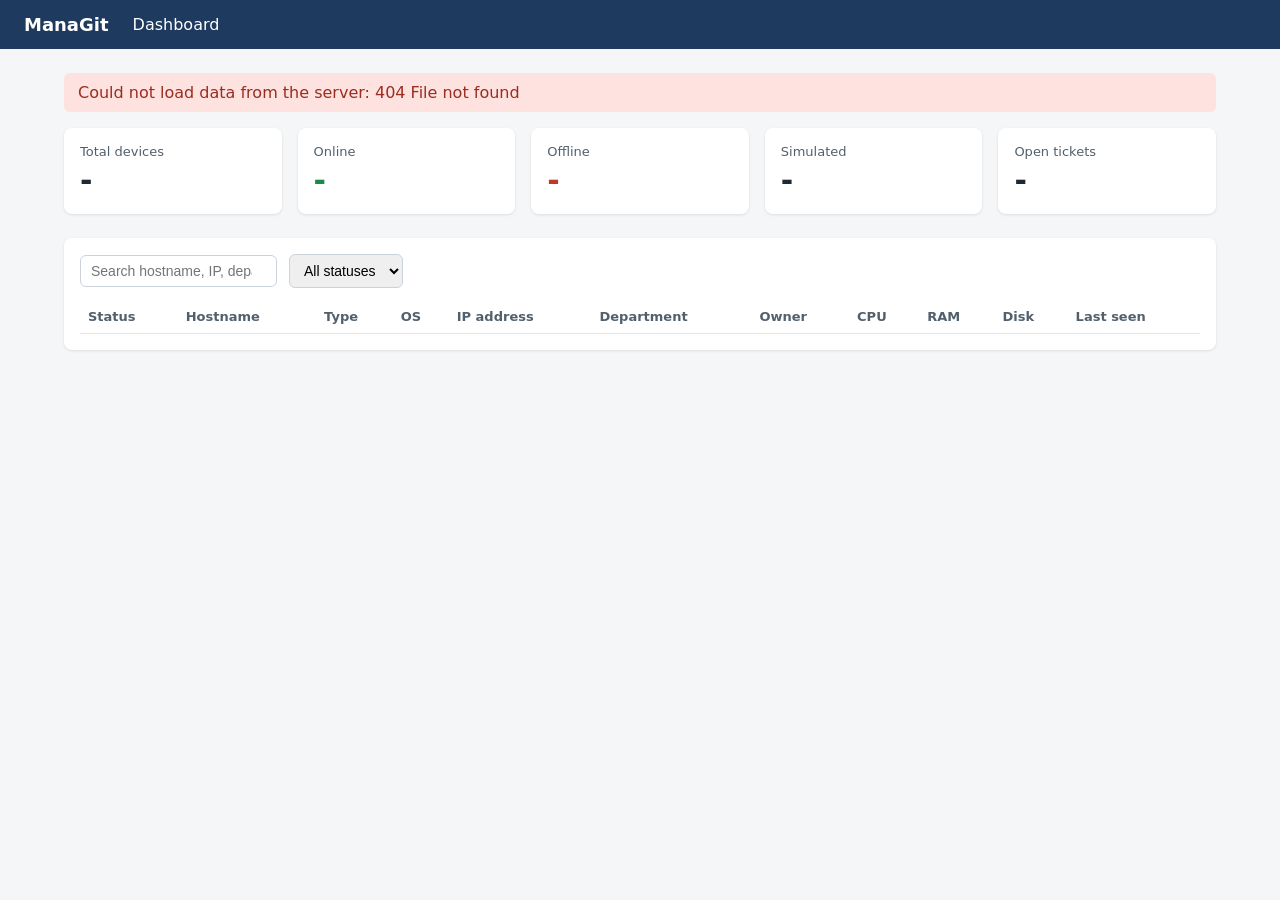
==== frontend/admin/index.html @ d22b3952 "Add admin dashboard (summary cards and device table)" ====
<!DOCTYPE html>
<html lang="en">
<head>
  <meta charset="utf-8">
  <meta name="viewport" content="width=device-width, initial-scale=1">
  <title>ManaGit - Dashboard</title>
  <link rel="stylesheet" href="style.css">
</head>
<body>
  <header>
    <h1>ManaGit</h1>
    <nav>
      <a href="index.html" class="active">Dashboard</a>
    </nav>
  </header>
  <main>
    <div id="error" class="error" hidden></div>

    <section class="cards">
      <div class="card"><div class="label">Total devices</div><div class="value" id="c-total">-</div></div>
      <div class="card online"><div class="label">Online</div><div class="value" id="c-online">-</div></div>
      <div class="card offline"><div class="label">Offline</div><div class="value" id="c-offline">-</div></div>
      <div class="card"><div class="label">Simulated</div><div class="value" id="c-simulated">-</div></div>
      <div class="card"><div class="label">Open tickets</div><div class="value" id="c-tickets">-</div></div>
    </section>

    <section class="panel">
      <div class="toolbar">
        <input id="search" type="search" placeholder="Search hostname, IP, department, owner...">
        <select id="status-filter">
          <option value="all">All statuses</option>
          <option value="online">Online</option>
          <option value="offline">Offline</option>
        </select>
        <span class="spacer"></span>
        <span class="muted" id="refreshed"></span>
      </div>
      <table>
        <thead>
          <tr>
            <th>Status</th><th>Hostname</th><th>Type</th><th>OS</th><th>IP address</th>
            <th>Department</th><th>Owner</th><th>CPU</th><th>RAM</th><th>Disk</th><th>Last seen</th>
          </tr>
        </thead>
        <tbody id="device-rows"></tbody>
      </table>
    </section>
  </main>
  <script src="app.js"></script>
  <script src="dashboard.js"></script>
</body>
</html>
---- frontend/admin/style.css ----
* { box-sizing: border-box; }
body { margin: 0; font-family: system-ui, Arial, sans-serif; background: #f4f6f8; color: #1f2933; }
header { background: #1f3a5f; color: #fff; padding: 14px 24px; display: flex; align-items: center; gap: 24px; }
header h1 { font-size: 18px; margin: 0; }
header nav a { color: #cfe0f5; text-decoration: none; margin-right: 16px; }
header nav a:hover, header nav a.active { color: #fff; }
main { max-width: 1200px; margin: 0 auto; padding: 24px; }
.cards { display: grid; grid-template-columns: repeat(auto-fit, minmax(170px, 1fr)); gap: 16px; margin-bottom: 24px; }
.card { background: #fff; border-radius: 8px; padding: 16px; box-shadow: 0 1px 3px rgba(0,0,0,.1); }
.card .label { font-size: 13px; color: #52606d; }
.card .value { font-size: 30px; font-weight: 600; margin-top: 4px; }
.card.online .value { color: #1b8a4b; }
.card.offline .value { color: #c0392b; }
.panel { background: #fff; border-radius: 8px; padding: 16px; box-shadow: 0 1px 3px rgba(0,0,0,.1); }
.toolbar { display: flex; gap: 12px; margin-bottom: 12px; flex-wrap: wrap; align-items: center; }
.toolbar input, .toolbar select { padding: 7px 10px; border: 1px solid #cbd2d9; border-radius: 6px; font-size: 14px; }
.toolbar .spacer { flex: 1; }
.muted { color: #7b8794; font-size: 13px; }
table { width: 100%; border-collapse: collapse; font-size: 14px; }
th, td { text-align: left; padding: 9px 8px; border-bottom: 1px solid #e4e7eb; }
th { color: #52606d; font-weight: 600; font-size: 13px; }
tr:hover td { background: #f8fafc; }
td a { color: #1f5fa8; text-decoration: none; font-weight: 600; }
td a:hover { text-decoration: underline; }
.badge { display: inline-block; padding: 2px 10px; border-radius: 12px; font-size: 12px; font-weight: 600; }
.badge.online { background: #d6f5e3; color: #11693a; }
.badge.offline { background: #fde2df; color: #9b2c20; }
.tag { display: inline-block; padding: 1px 7px; border-radius: 4px; font-size: 11px; background: #e4e7eb; color: #52606d; margin-left: 6px; }
.warn { color: #c0392b; font-weight: 600; }
.error { background: #fde2df; color: #9b2c20; padding: 10px 14px; border-radius: 6px; margin-bottom: 16px; }
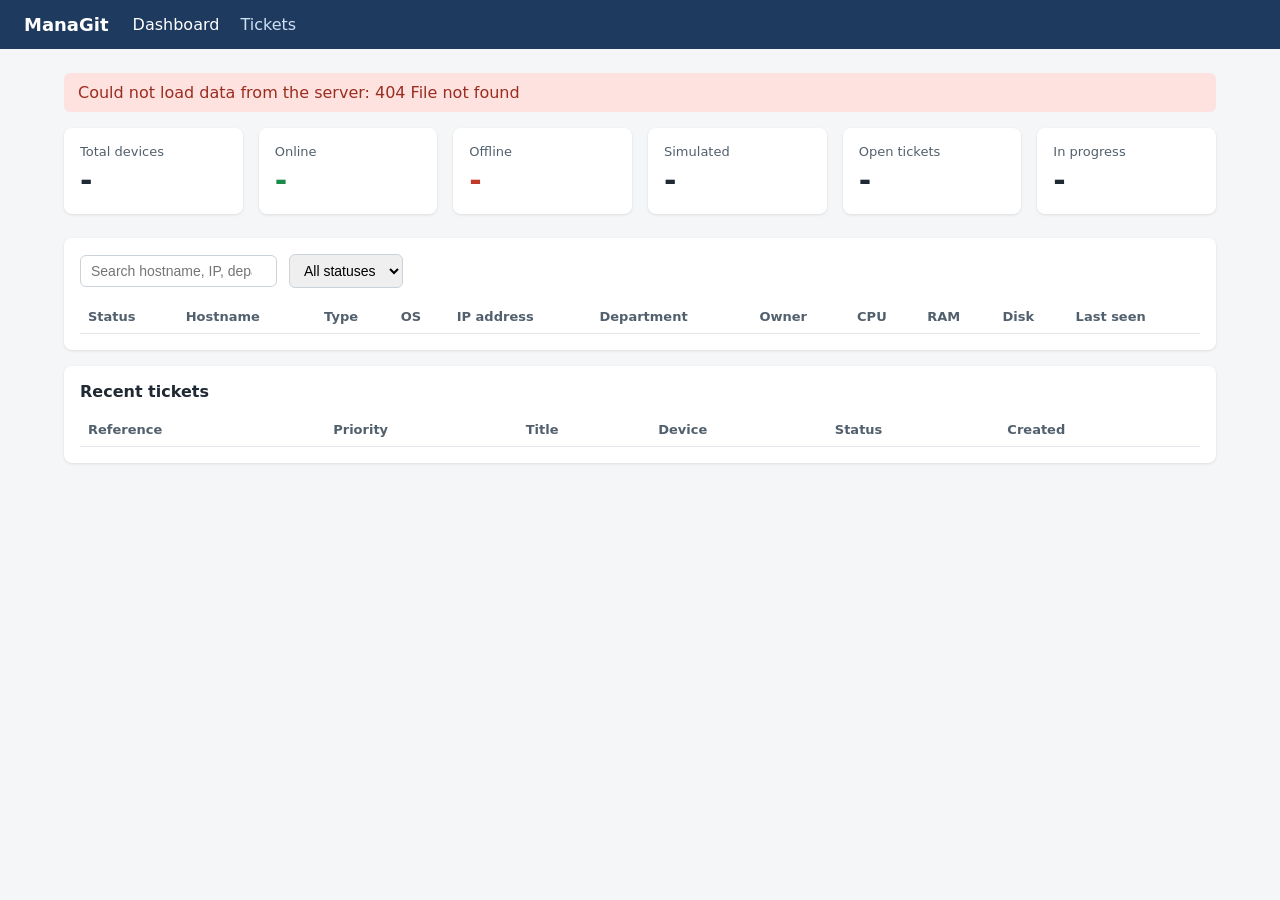
==== commit 5ef467d4: "Add ticket management: list, detail, status updates and dashboard counts" ====
--- a/frontend/admin/index.html
+++ b/frontend/admin/index.html
@@ -11,6 +11,7 @@
     <h1>ManaGit</h1>
     <nav>
       <a href="index.html" class="active">Dashboard</a>
+      <a href="tickets.html">Tickets</a>
     </nav>
   </header>
   <main>
@@ -22,6 +23,7 @@
       <div class="card offline"><div class="label">Offline</div><div class="value" id="c-offline">-</div></div>
       <div class="card"><div class="label">Simulated</div><div class="value" id="c-simulated">-</div></div>
       <div class="card"><div class="label">Open tickets</div><div class="value" id="c-tickets">-</div></div>
+      <div class="card"><div class="label">In progress</div><div class="value" id="c-progress">-</div></div>
     </section>
 
     <section class="panel">
@@ -45,8 +47,19 @@
         <tbody id="device-rows"></tbody>
       </table>
     </section>
+
+    <section class="panel">
+      <h3>Recent tickets</h3>
+      <table>
+        <thead>
+          <tr><th>Reference</th><th>Priority</th><th>Title</th><th>Device</th><th>Status</th><th>Created</th></tr>
+        </thead>
+        <tbody id="recent-rows"></tbody>
+      </table>
+    </section>
   </main>
   <script src="app.js"></script>
   <script src="dashboard.js"></script>
+  <script src="recent.js"></script>
 </body>
 </html>
--- a/frontend/admin/style.css
+++ b/frontend/admin/style.css
@@ -28,3 +28,56 @@
 .tag { display: inline-block; padding: 1px 7px; border-radius: 4px; font-size: 11px; background: #e4e7eb; color: #52606d; margin-left: 6px; }
 .warn { color: #c0392b; font-weight: 600; }
 .error { background: #fde2df; color: #9b2c20; padding: 10px 14px; border-radius: 6px; margin-bottom: 16px; }
+
+/* Device detail page */
+.back { display: inline-block; margin-bottom: 12px; color: #1f5fa8; text-decoration: none; font-size: 14px; }
+.back:hover { text-decoration: underline; }
+.page-title { display: flex; align-items: center; gap: 12px; margin: 0 0 16px; }
+.page-title h2 { margin: 0; font-size: 24px; }
+.two-col { display: grid; grid-template-columns: repeat(auto-fit, minmax(340px, 1fr)); gap: 16px; margin-bottom: 16px; }
+.panel h3 { margin: 0 0 12px; font-size: 16px; }
+dl.info { display: grid; grid-template-columns: 140px 1fr; gap: 8px 12px; margin: 0; font-size: 14px; }
+dl.info dt { color: #52606d; }
+dl.info dd { margin: 0; word-break: break-all; }
+.meter { margin-bottom: 14px; }
+.meter .meter-head { display: flex; justify-content: space-between; font-size: 14px; margin-bottom: 4px; }
+.meter .bar { height: 10px; background: #e4e7eb; border-radius: 5px; overflow: hidden; }
+.meter .fill { height: 100%; background: #2f80ed; }
+.meter .fill.high { background: #c0392b; }
+
+/* Diagnostics panel */
+.panel + .panel { margin-top: 16px; }
+.diag-form { display: flex; gap: 12px; flex-wrap: wrap; align-items: flex-end; margin-bottom: 10px; }
+.diag-form label { display: flex; flex-direction: column; gap: 4px; font-size: 13px; color: #52606d; }
+.diag-form label[hidden] { display: none; }
+.diag-form select, .diag-form input { padding: 7px 10px; border: 1px solid #cbd2d9; border-radius: 6px; font-size: 14px; min-width: 200px; }
+.diag-form input[type=number] { min-width: 100px; width: 110px; }
+button.btn { padding: 8px 18px; background: #1f5fa8; color: #fff; border: 0; border-radius: 6px; font-size: 14px; cursor: pointer; }
+button.btn:hover { background: #174a85; }
+button.btn:disabled { background: #9aa5b1; cursor: default; }
+button.link { background: none; border: 0; padding: 0; color: #1f5fa8; font-weight: 600; cursor: pointer; font-size: 14px; }
+button.link:hover { text-decoration: underline; }
+.msg-ok { color: #11693a; font-size: 14px; min-height: 20px; margin-bottom: 12px; }
+.msg-err { color: #9b2c20; font-size: 14px; min-height: 20px; margin-bottom: 12px; font-weight: 600; }
+pre.output { background: #1f2933; color: #e4e7eb; padding: 12px; border-radius: 6px; max-height: 320px; overflow: auto; white-space: pre-wrap; word-break: break-word; font-size: 13px; margin: 0 0 16px; }
+.badge.pending { background: #fff3cd; color: #7a5b00; }
+.badge.running { background: #d9e8fb; color: #174a85; }
+.badge.completed { background: #d6f5e3; color: #11693a; }
+.badge.failed { background: #fde2df; color: #9b2c20; }
+tr.selected td { background: #eef4fb; }
+.passed { color: #11693a; font-weight: 600; }
+.notpassed { color: #c0392b; font-weight: 600; }
+
+/* Tickets */
+.badge.open { background: #fff3cd; color: #7a5b00; }
+.badge.in-progress { background: #d9e8fb; color: #174a85; }
+.badge.resolved { background: #d6f5e3; color: #11693a; }
+.prio { font-weight: 600; font-size: 13px; }
+.prio.high { color: #c0392b; }
+.prio.medium { color: #b7791f; }
+.prio.low { color: #52606d; }
+.desc { white-space: pre-wrap; word-break: break-word; font-size: 14px; background: #f8fafc; border: 1px solid #e4e7eb; border-radius: 6px; padding: 12px; margin: 0; }
+.edit-form { display: grid; gap: 14px; max-width: 640px; }
+.edit-form label { display: flex; flex-direction: column; gap: 4px; font-size: 13px; color: #52606d; }
+.edit-form select, .edit-form textarea { padding: 8px 10px; border: 1px solid #cbd2d9; border-radius: 6px; font-size: 14px; font-family: inherit; }
+.edit-form textarea { min-height: 120px; resize: vertical; }
